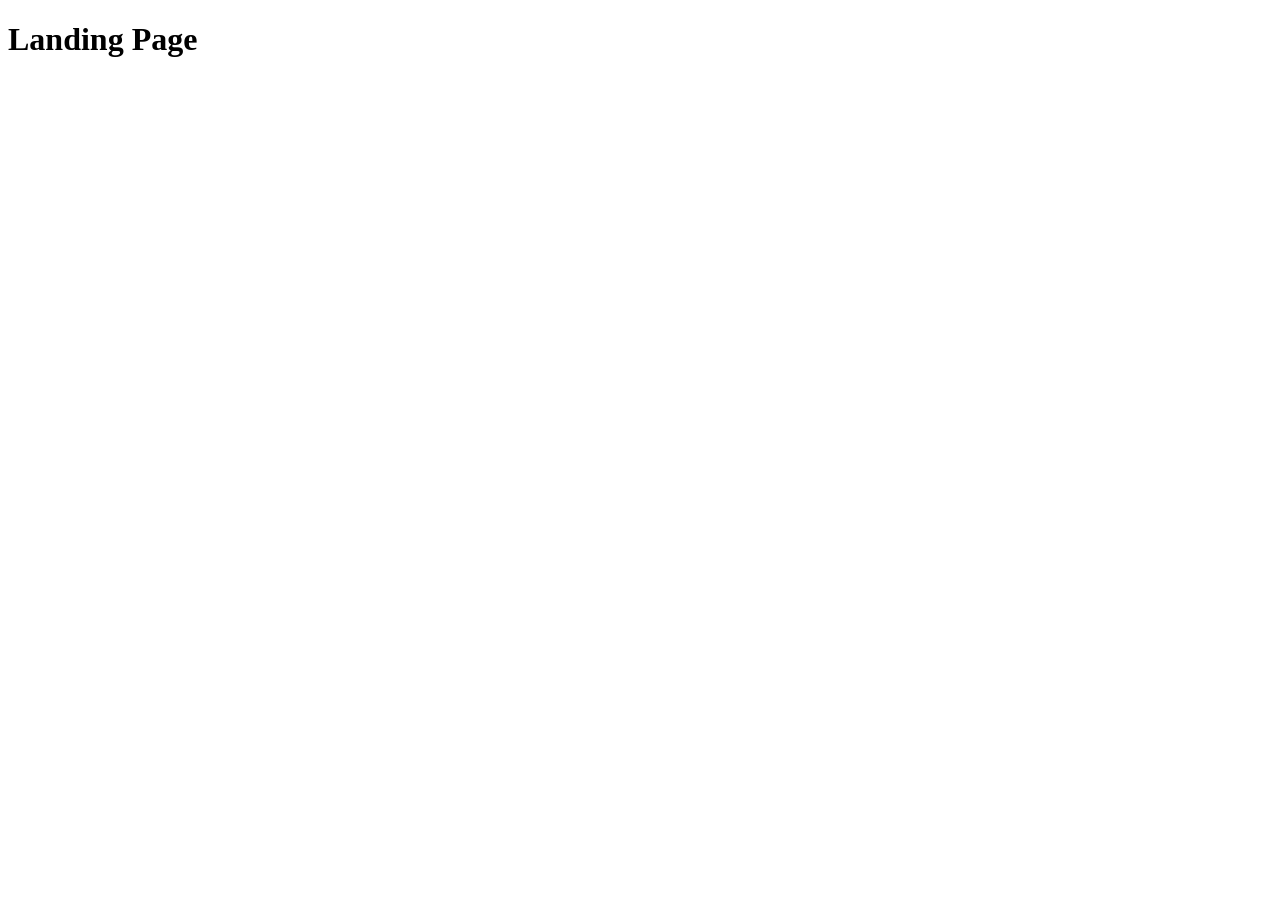
==== src/index.html @ 42d77488 "Initial commit" ====
<!DOCTYPE html>
<html lang="en">
  <head>
    <meta charset="UTF-8">
    <meta name="viewport" content="width=device-width, initial-scale=1.0">
    <title>Miami</title>
    <link rel="stylesheet" href="./styles/main.scss">
    <script src="scripts/main.js" defer></script>
  </head>
  <body>
    <h1>Landing Page</h1>
  </body>
</html>
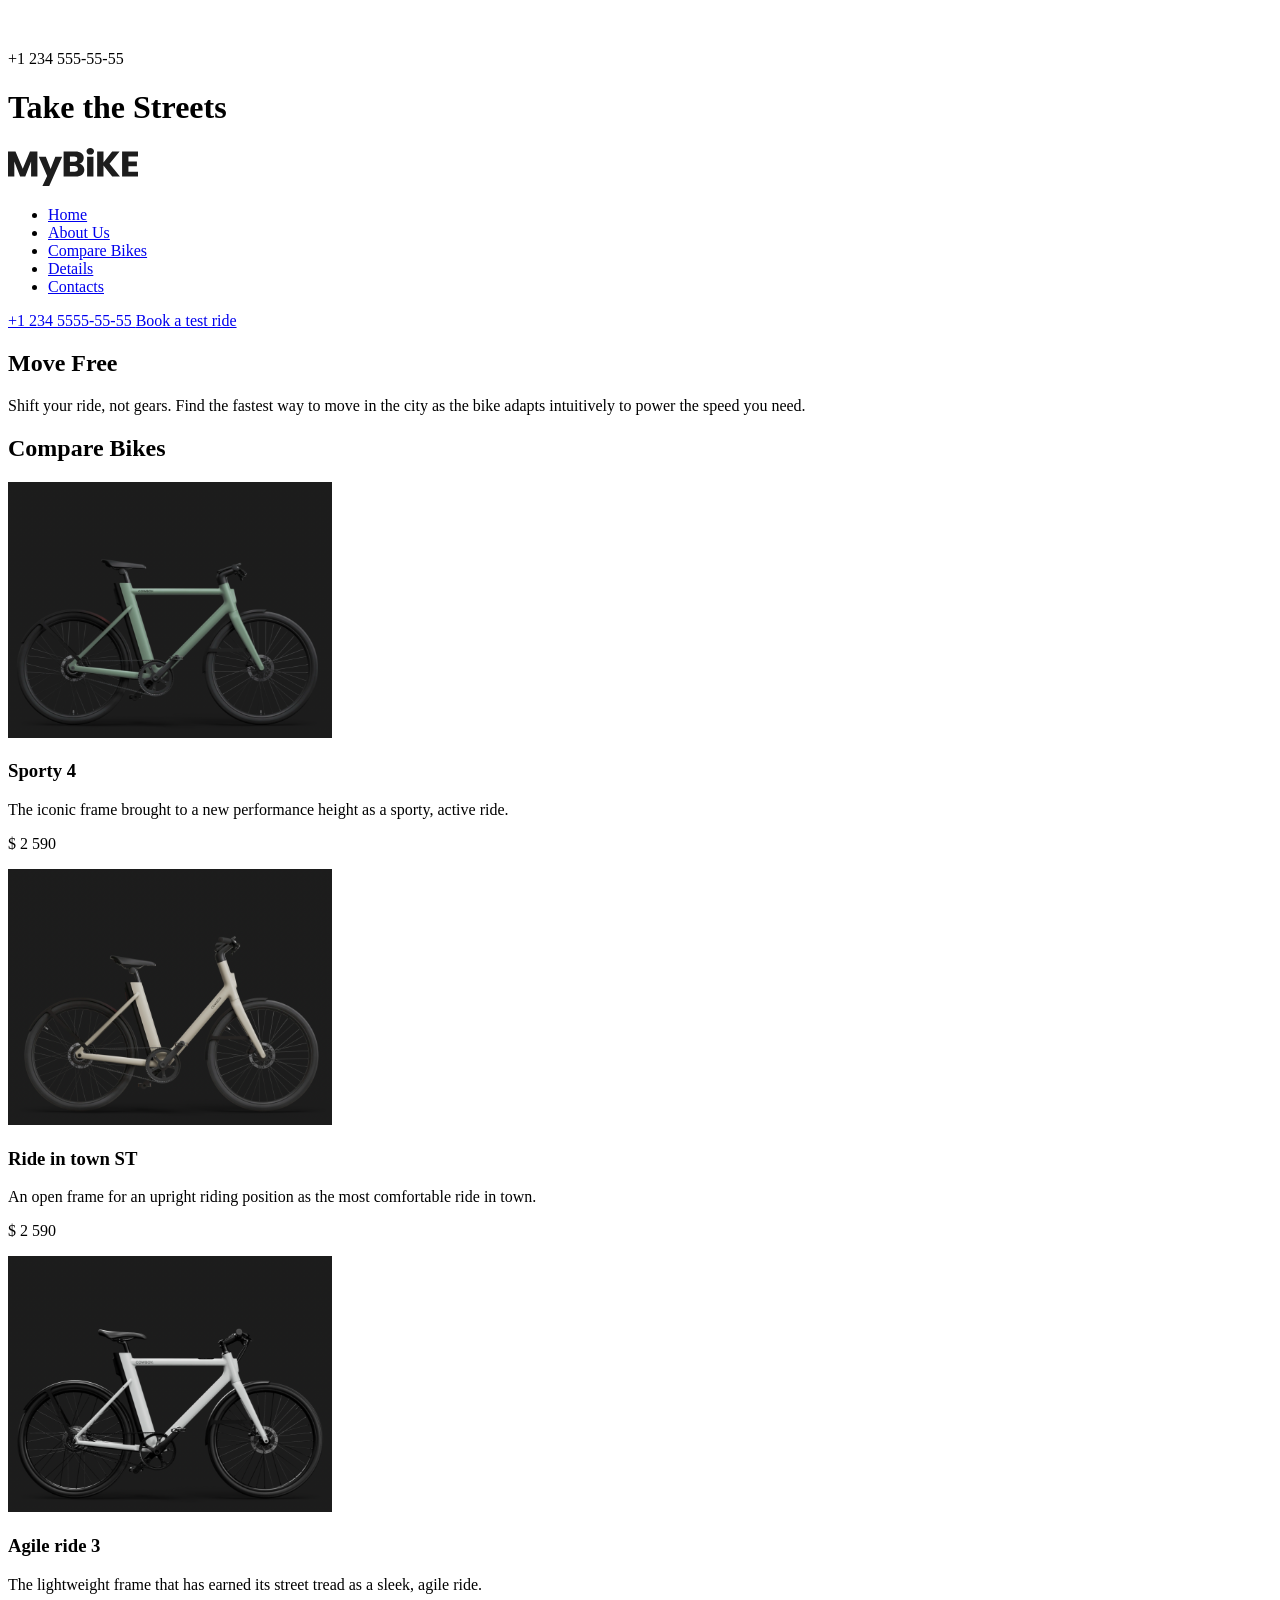
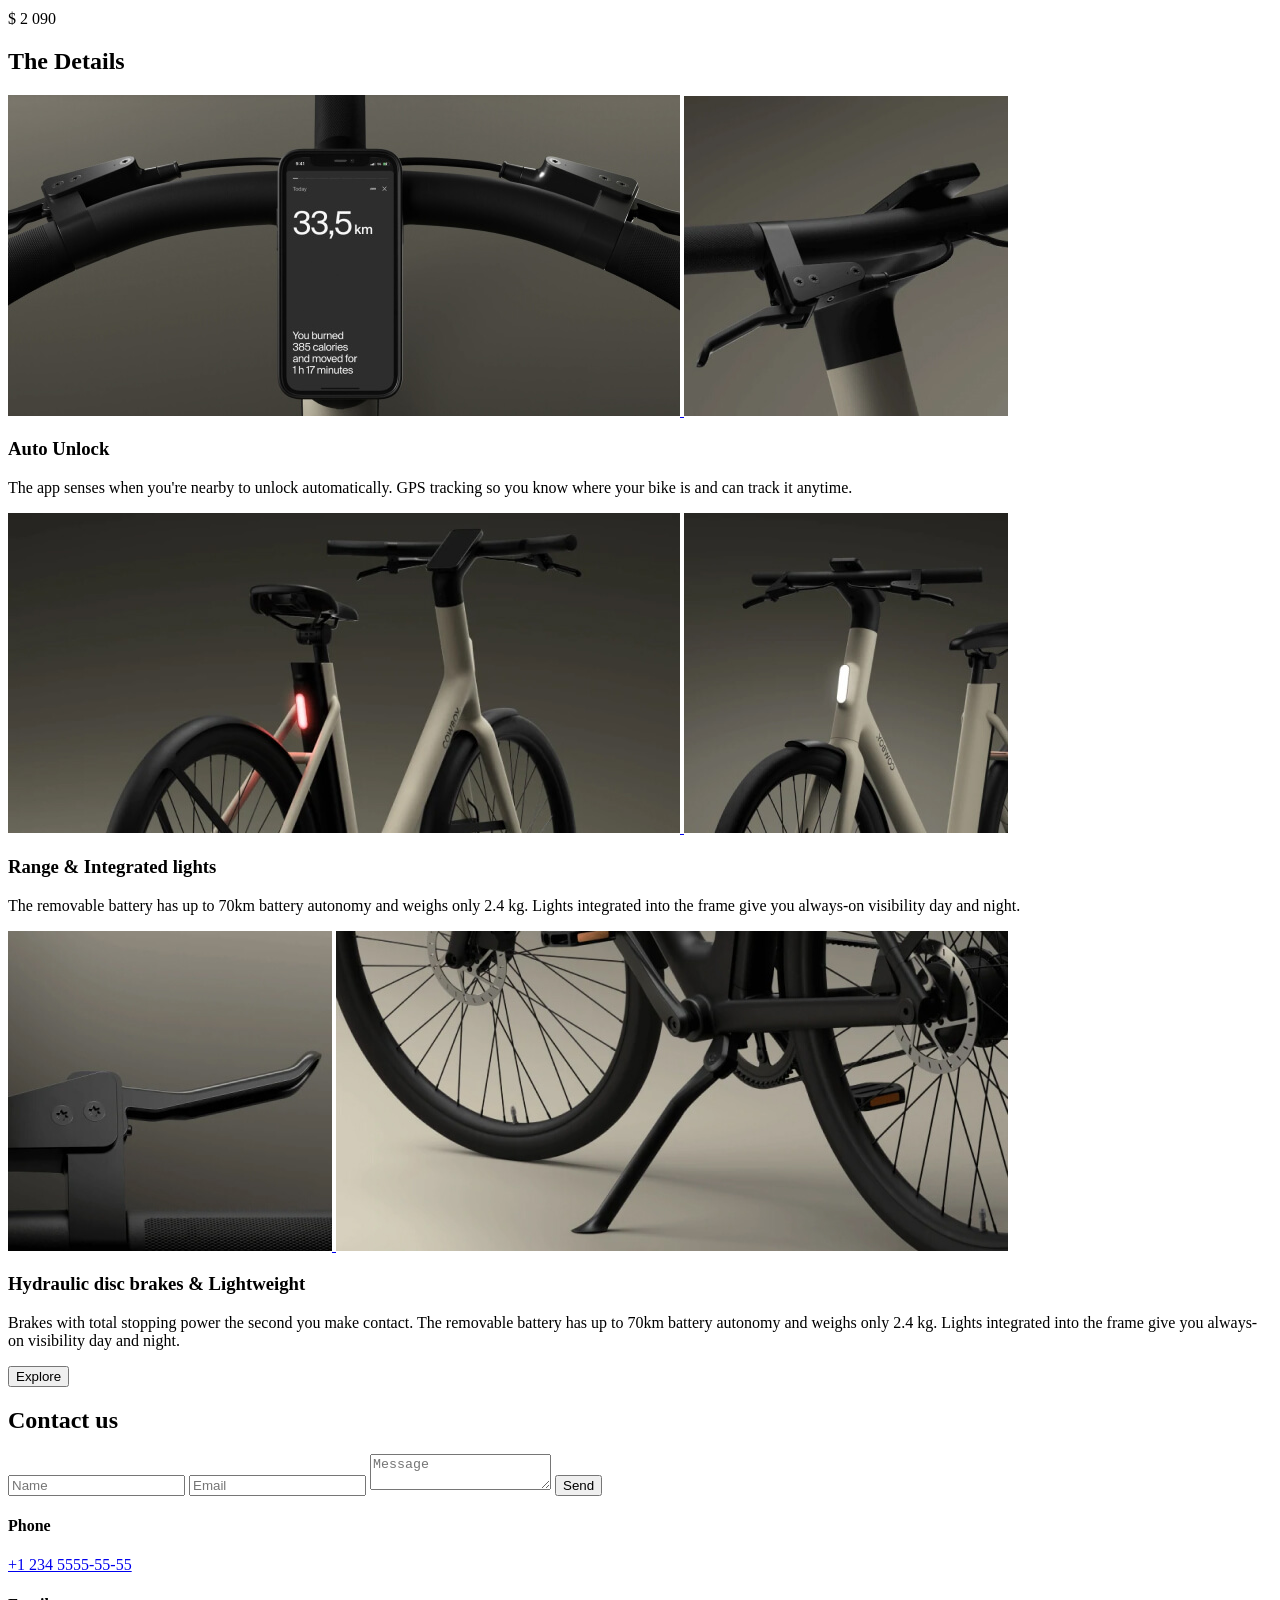
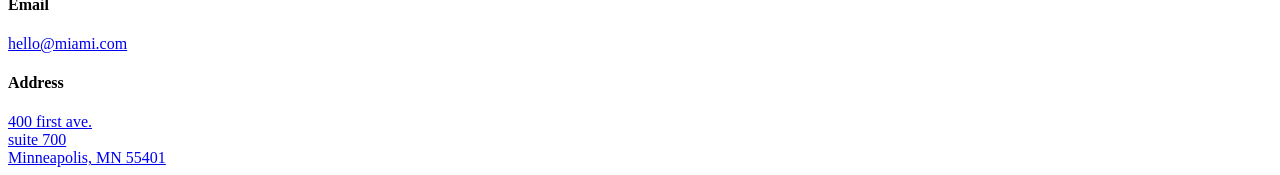
==== commit 49f5d151: "add" ====
--- a/src/index.html
+++ b/src/index.html
@@ -1,13 +1,252 @@
-<!DOCTYPE html>
-<html lang="en">
-  <head>
-    <meta charset="UTF-8">
-    <meta name="viewport" content="width=device-width, initial-scale=1.0">
-    <title>Miami</title>
-    <link rel="stylesheet" href="./styles/main.scss">
-    <script src="scripts/main.js" defer></script>
-  </head>
-  <body>
-    <h1>Landing Page</h1>
-  </body>
-</html>
+<!doctype html>
+<html lang="en" class="page">
+
+<head>
+  <meta charset="UTF-8" />
+  <meta name="viewport" content="width=device-width, initial-scale=1.0" />
+  <title>MyBike</title>
+  <link rel="icon" type="image" href="/src/images/favicon.svg" />
+  <link rel="preconnect" href="https://fonts.googleapis.com" />
+  <link rel="preconnect" href="https://fonts.gstatic.com" />
+  <link href="https://fonts.googleapis.com/css2?family=Poppins:wght@100;400;500;700&display=swap" rel="stylesheet" />
+  <!-- <link  rel="stylesheet"  href="./styles/main.scss"/> -->
+  <link rel="stylesheet" href="./styles/style.scss" />
+  <script src="scripts/main.js" defer></script>
+</head>
+
+<body class="page__body">
+  <header class="header">
+    <div class="container">
+      <div class="header__content">
+        <div class="top-bar">
+          <a href="#" class="top-bar__logo-link">
+            <img loading="lazy" loading="lazy" class="top-bar__logo" src="/src/images/logo-white.svg"
+              alt="MyBike logo" />
+          </a>
+
+          <div class="top-bar__icons">
+            <div class="icon__wrapper">
+              <a href="tel:+1 234 5555-55-55" class="icon icon--phone"></a>
+              <div class="icon--number">+1 234 555-55-55</div>
+            </div>
+            <a href="#menu" class="icon icon--menu"></a>
+          </div>
+        </div>
+
+        <div class="header__bottom">
+          <h1 class="header__title">Take the Streets</h1>
+        </div>
+      </div>
+    </div>
+  </header>
+
+  <aside class="page__menu menu" id="menu">
+    <div class="container menu__container">
+      <div class="top-bar menu__top ">
+        <a href="#">
+          <img loading="lazy" class="top-bar__logo" src="/src/images/logo-black.svg" alt="MyBike logo" />
+        </a>
+        <div class="menu__icons ">
+          <a href="#" class="icon icon--close"></a>
+        </div>
+      </div>
+
+      <div class="menu__bottom">
+        <nav class="nav menu__nav">
+          <ul class="nav__list">
+            <li class="nav__item">
+              <a href="#" class="nav__link">
+                Home
+              </a>
+            </li>
+            <li class="nav__item">
+              <a href="#about" class="nav__link">
+                About Us
+              </a>
+            </li>
+            <li class="nav__item">
+              <a href="#compare" class="nav__link">
+                Compare Bikes
+              </a>
+            </li>
+            <li class="nav__item">
+              <a href="#details" class="nav__link">
+                Details
+              </a>
+            </li>
+            <li class="nav__item">
+              <a href="#contact" class="nav__link">
+                Contacts
+              </a>
+            </li>
+          </ul>
+        </nav>
+
+        <a href="tel:+1-234-5555-55-55" class="menu__phone--number">
+          +1 234 5555-55-55
+        </a>
+
+        <a href="tel:+1-234-5555-55-55" class="menu__call-to-order">
+          Book a test ride
+        </a>
+      </div>
+    </div>
+  </aside>
+
+  <main class="main">
+    <div class="container">
+      <div class="main__content">
+        <section class="about" id="about">
+          <h2 class="about__title section__title section__title--align-left">
+            Move Free
+          </h2>
+          <p class="about__info">
+            Shift your ride, not gears. Find the fastest way to move in the
+            city as the bike adapts intuitively to power the speed you need.
+          </p>
+        </section>
+
+        <section class="compare" id="compare">
+          <h2 class="section__title">Compare Bikes</h2>
+
+          <div class="compare__products">
+            <article class="product compare__product">
+              <img loading="lazy" class="product__photo" src="/src/images/main/product-01.svg" alt="bike photo" />
+              <h3 class="product__title">Sporty 4</h3>
+              <p class="product__info">
+                The iconic frame brought to a new performance height as a
+                sporty, active ride.
+              </p>
+              <p class="product__price">$ 2 590</p>
+            </article>
+            <article class="product compare__product">
+              <img loading="lazy" class="product__photo" src="/src/images/main/product-02.svg" alt="bike photo" />
+              <h3 class="product__title">Ride in town ST</h3>
+              <p class="product__info">
+                An open frame for an upright riding position as the most
+                comfortable ride in town.
+              </p>
+              <p class="product__price">$ 2 590</p>
+            </article>
+            <article class="product compare__product">
+              <img loading="lazy" class="product__photo" src="/src/images/main/product-03.svg" alt="bike photo" />
+              <h3 class="product__title">Agile ride 3</h3>
+              <p class="product__info">
+                The lightweight frame that has earned its street tread as a
+                sleek, agile ride.
+              </p>
+              <p class="product__price">$ 2 090</p>
+            </article>
+          </div>
+        </section>
+
+        <section class="details" id="details">
+          <h2 class="section__title">The Details</h2>
+
+          <div class="details__wrapper">
+            <article class="detail">
+              <div class="detail__photos">
+                <a href="#" class="detail__link detail__link--wide">
+                  <img loading="lazy" src="/src/images/detail/01.jpg" alt="bike1" class="detail__photo" />
+                </a>
+                <a href="#" class="detail__link detail__link--square">
+                  <img loading="lazy" src="/src/images/detail/02.jpg" alt="bike2" class="detail__photo" />
+                </a>
+              </div>
+
+              <h3 class="detail__title">Auto Unlock</h3>
+              <p class="detail__info">
+                The app senses when you're nearby to unlock automatically. GPS
+                tracking so you know where your bike is and can track it
+                anytime.
+              </p>
+            </article>
+
+            <article class="detail">
+              <div class="detail__photos">
+                <a href="#" class="detail__link detail__link--wide">
+                  <img loading="lazy" src="/src/images/detail/03.jpg" alt="bike3" class="detail__photo" />
+                </a>
+                <a href="#" class="detail__link detail__link--square">
+                  <img loading="lazy" src="/src/images/detail/04.jpg" alt="bike4" class="detail__photo" />
+                </a>
+              </div>
+              <h3 class="detail__title">Range & Integrated lights</h3>
+              <p class="detail__info">
+                The removable battery has up to 70km battery autonomy and
+                weighs only 2.4 kg. Lights integrated into the frame give you
+                always-on visibility day and night.
+              </p>
+            </article>
+
+            <article class="detail">
+              <div class="detail__photos">
+                <a href="#" class="detail__link detail__link--square">
+                  <img loading="lazy" src="/src/images/detail/05.jpg" alt="bike5" class="detail__photo" />
+                </a>
+                <a href="#" class="detail__link detail__link--wide">
+                  <img loading="lazy" src="/src/images/detail/06.jpg" alt="bikie6" class="detail__photo" />
+                </a>
+              </div>
+              <h3 class="detail__title">
+                Hydraulic disc brakes & Lightweight
+              </h3>
+              <p class="detail__info">
+                Brakes with total stopping power the second you make contact.
+                The removable battery has up to 70km battery autonomy and
+                weighs only 2.4 kg. Lights integrated into the frame give you
+                always-on visibility day and night.
+              </p>
+            </article>
+
+            <button class="detail__button">Explore</button>
+          </div>
+        </section>
+
+        <section class="contact" id="contact">
+          <h2 class="section__title">Contact us</h2>
+
+          <div class="contact__wrapper">
+            <div class="contact__forms">
+              <form onsubmit="this.reset(); return false;" required action="#" class="contact__form">
+                <input required type="name" class="contact__name" placeholder="Name" />
+                <input required type="email" class="contact__email" placeholder="Email" />
+                <textarea required name="Message" class="contact__message" placeholder="Message"></textarea>
+                <button type="reset" class="contact__button">
+                  Send
+                </button>
+              </form>
+            </div>
+
+            <div class="contact__desc">
+              <div class="desc">
+                <h4 class="desc__title">Phone</h4>
+                <a href="tel:+1 234 5555-55-55" class="desc__text">+1 234 5555-55-55</a>
+              </div>
+              <div class="desc">
+                <h4 class="desc__title">Email</h4>
+                <a href="mailto:hello@miami.com" class="desc__text">hello@miami.com</a>
+              </div>
+              <div class="desc">
+                <h4 class="desc__title">Address</h4>
+                <a target="_blank"
+                  href="https://www.google.com.ua/maps/@50.4689667,30.4879437,12z?hl=ru&entry=ttu&g_ep=EgoyMDI0MTAwNS4yIKXMDSoASAFQAw%3D%3D"
+                  class="desc__text">
+                  400 first ave.
+                  <br />
+                  suite 700
+                  <br />
+                  Minneapolis, MN 55401
+                </a>
+              </div>
+            </div>
+          </div>
+        </section>
+      </div>
+    </div>
+  </main>
+
+  <footer class="footer"></footer>
+</body>
+
+</html>
